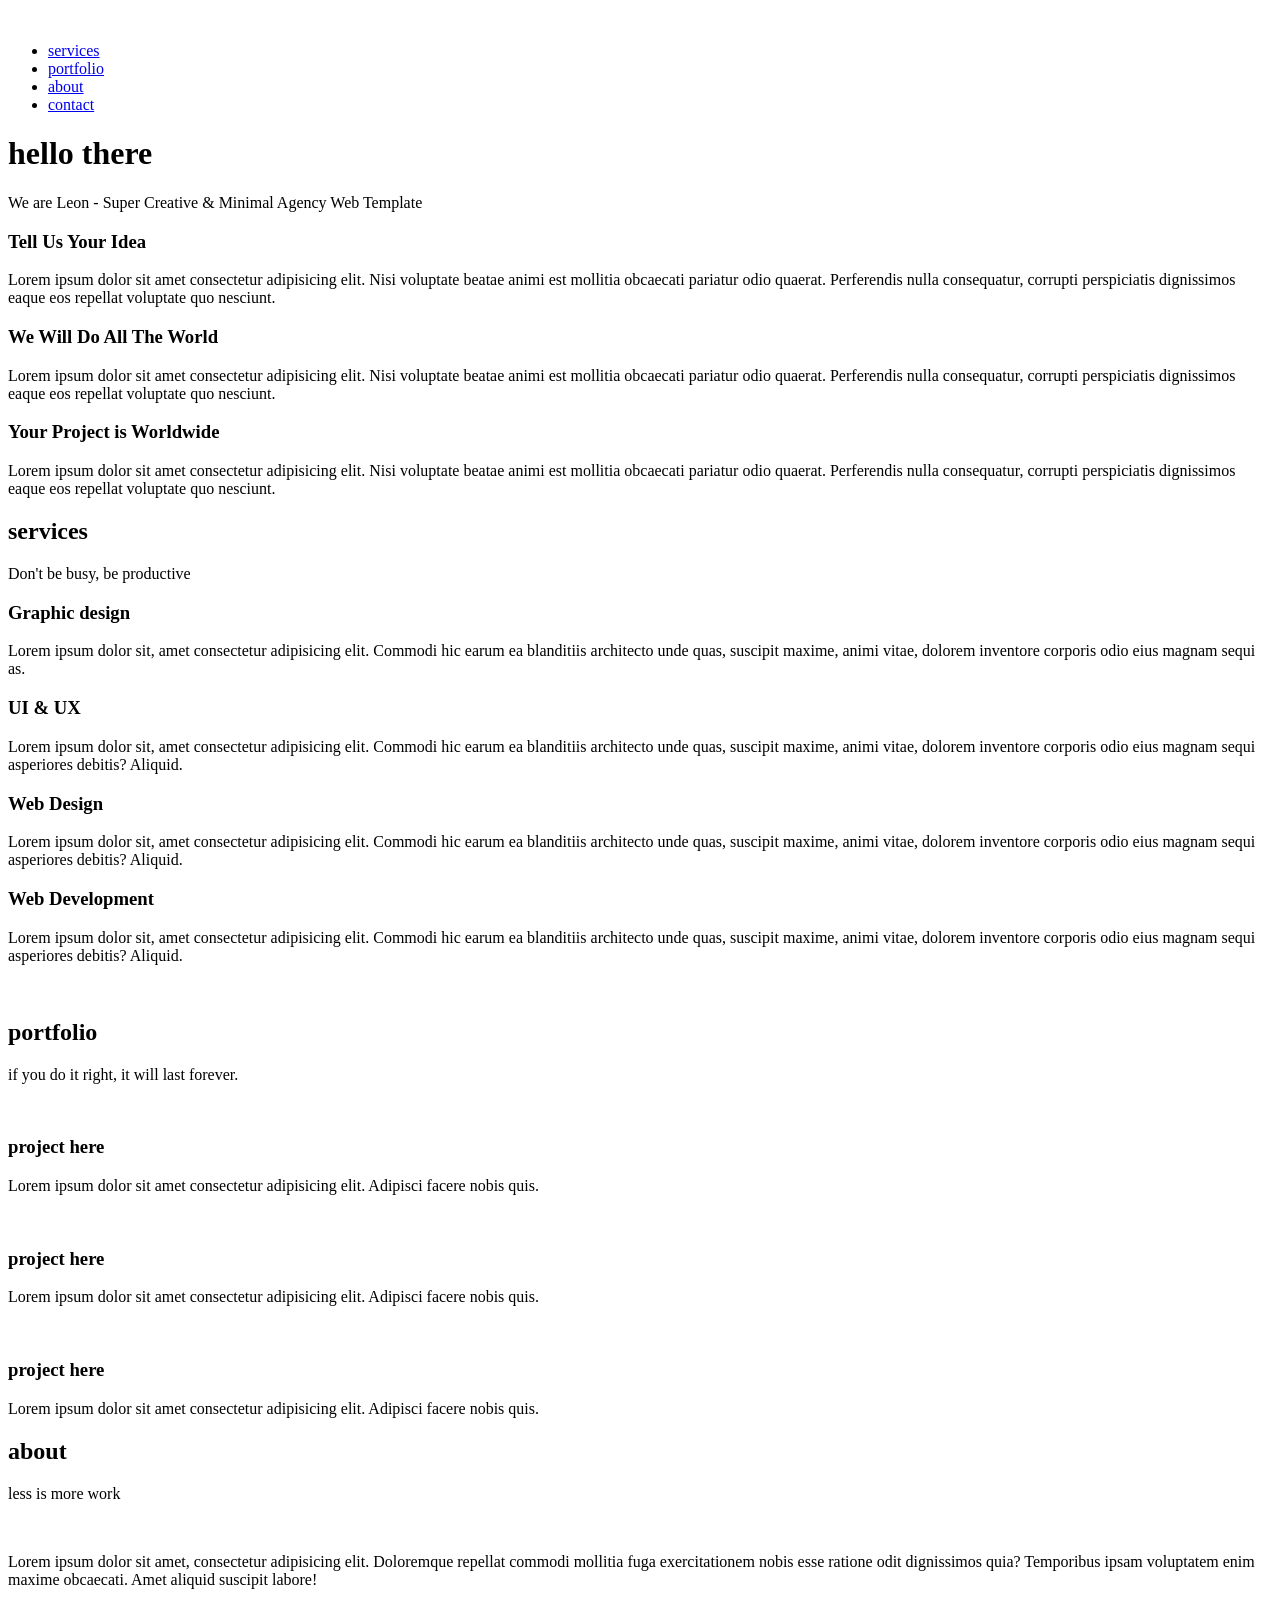
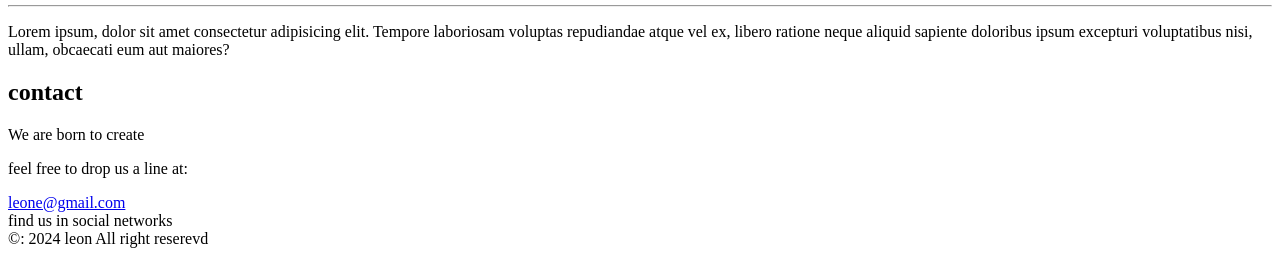
==== index.html @ 9e2164cc "init" ====
<!DOCTYPE html>
<html lang="en">
<head>
    <meta charset="UTF-8">
    <meta name="viewport" content="width=device-width, initial-scale=1.0">
    <title>leon project one</title>
     <!-- main project css file -->
    <link rel="stylesheet" href="css/leon.css">
    <!-- rendeer all elements normaliy -->
    <link rel="stylesheet" href="css/normalize.css">
    <!-- font awesome library -->
    <link rel="stylesheet" href="css/all.min.css">
    <!-- google fonts -->
    <link rel="preconnect" href="https://fonts.googleapis.com">
<link rel="preconnect" href="https://fonts.gstatic.com" crossorigin>
<link href="https://fonts.googleapis.com/css2?family=Work+Sans:ital,wght@0,100..900;1,100..900&display=swap" rel="stylesheet">
</head>
<body>
    <!-- start header -->
    <div class="header">
        <div class="container">
            <img class="logo" src="images/logo.png" alt="">
            <div class="links">
                <span class="icon">
                    <span></span>
                    <span></span>
                    <span></span>
                </span>
                <ul>
                    <li><a href="#services">services</a></li>
                    <li><a href="#portfolio">portfolio</a></li>
                    <li><a href="#about">about</a></li>
                    <li><a href="#contact">contact</a></li>
                </ul>
            </div>
        </div>
    </div>
    <!-- end header -->
    <!-- start landing section -->
    <div class="landing">
        <div class="intro-text">
            <h1>hello there</h1>
            <p>We are Leon - Super Creative & Minimal Agency Web Template</p>
        </div>
    </div>
    <!-- end landing section  -->
    <!-- start features -->
    <div class="features">
        <div class="container">
            <div class="feat">
                <i class="fas fa-magic fa-3x"></i> 
                <h3>Tell Us Your Idea</h3>
                <p>Lorem ipsum dolor sit amet consectetur adipisicing elit. Nisi voluptate beatae animi est mollitia obcaecati pariatur odio quaerat. Perferendis nulla consequatur, corrupti perspiciatis dignissimos eaque eos repellat voluptate quo nesciunt.</p>
            </div>
            <div class="feat">
                <i class="far fa-gem fa-3x"></i>
                <h3>We Will Do All The World</h3>
                <p>Lorem ipsum dolor sit amet consectetur adipisicing elit. Nisi voluptate beatae animi est mollitia obcaecati pariatur odio quaerat. Perferendis nulla consequatur, corrupti perspiciatis dignissimos eaque eos repellat voluptate quo nesciunt.</p>
            </div>
            <div class="feat">
                <i class="fas fa-globe-asia fa-3x"></i>
                <h3>Your Project is Worldwide</h3>
                <p>Lorem ipsum dolor sit amet consectetur adipisicing elit. Nisi voluptate beatae animi est mollitia obcaecati pariatur odio quaerat. Perferendis nulla consequatur, corrupti perspiciatis dignissimos eaque eos repellat voluptate quo nesciunt.</p>
            </div>
        </div>
    </div>
    <!-- end features -->
    <!-- start services -->
    <div class="services" id="services">
        <div class="container">
            <h2 class="special-heading">services</h2>
            <p>Don't be busy, be productive</p>
            <div class="services-content">
                <div class="col">
                    <!-- start servic -->
                    <div class="srv">
                        <i class="fas fa-palette fa-2x"></i>
                        <div class="text">
                            <h3>Graphic design</h3>
                            <p>Lorem ipsum dolor sit, amet consectetur adipisicing elit. Commodi hic earum ea blanditiis architecto unde quas, suscipit maxime, animi vitae, dolorem inventore corporis odio eius magnam sequi as.</p>
                        </div>
                    </div>
                    <div class="srv">
                        <i class="fab fa-sketch fa-2x"></i>
                        <div class="text">
                            <h3>UI & UX</h3>
                            <p>Lorem ipsum dolor sit, amet consectetur adipisicing elit. Commodi hic earum ea blanditiis architecto unde quas, suscipit maxime, animi vitae, dolorem inventore corporis odio eius magnam sequi asperiores debitis? Aliquid.</p>
                        </div>
                    </div>
                    <!-- end servic -->
                </div>
                <div class="col">
                    <!-- start servic -->
                    <div class="srv">
                        <i class="fas fa-vector-square fa-2x"></i>
                        <div class="text">
                            <h3>Web Design</h3>
                            <p>Lorem ipsum dolor sit, amet consectetur adipisicing elit. Commodi hic earum ea blanditiis architecto unde quas, suscipit maxime, animi vitae, dolorem inventore corporis odio eius magnam sequi asperiores debitis? Aliquid.</p>
                        </div>
                    </div>
                    <div class="srv">
                        <i class="fas fa-pencil-ruler fa-2x"></i>
                        <div class="text">
                            <h3>Web Development</h3>
                            <p>Lorem ipsum dolor sit, amet consectetur adipisicing elit. Commodi hic earum ea blanditiis architecto unde quas, suscipit maxime, animi vitae, dolorem inventore corporis odio eius magnam sequi asperiores debitis? Aliquid.</p>
                        </div>
                    </div>
                    <!-- end servic -->
                </div>
                <div class="col">
                    <div class="image image-column">
                        <img src="images/mountain2.jpeg" alt="">
                    </div>
                </div>
            </div>
            
        </div>
    </div>
    <!-- end services -->
    <!-- start portfolio -->
    <div class="portfolio" id="portfolio">
        <div class="container">
            <h2 class="special-heading">portfolio</h2>
            <p>if you do it right, it will last forever.</p>
            <div class="portfolio-content">
                <div class="card">
                    <img src="/images/image3.jpg" alt="">
                    <div class="info">
                        <h3>project here</h3>
                        <p>Lorem ipsum dolor sit amet consectetur adipisicing elit. Adipisci facere nobis quis.</p>
                    </div>
                </div>
                <div class="card">
                    <img src="/images/image3.jpg" alt=""> 
                    <div class="info">
                        <h3>project here</h3>
                        <p>Lorem ipsum dolor sit amet consectetur adipisicing elit. Adipisci facere nobis quis. </p>
                    </div>
                </div>
                <div class="card">
                    <img src="/images/mountain.jpeg" alt="">
                    <div class="info">
                        <h3>project here</h3>
                        <p>Lorem ipsum dolor sit amet consectetur adipisicing elit. Adipisci facere nobis quis. </p>
                    </div>
                </div>
            </div>
        </div>
    </div>
    <!-- end portfolio -->
     <!-- start about -->
 <div class="about" id="about">
    <div class="container">
        <h2 class="special-heading">about</h2>
        <p>less is more work</p>
        <div class="about-content">
            <div class="image">
                <img src="images/image4.jpg" alt="">
            </div>
            <div class="text">
                <p>Lorem ipsum dolor sit amet, consectetur adipisicing elit. Doloremque repellat commodi mollitia fuga exercitationem nobis esse ratione odit dignissimos quia? Temporibus ipsam voluptatem enim maxime obcaecati. Amet aliquid suscipit labore!</p>
            <hr>
                <p>Lorem ipsum, dolor sit amet consectetur adipisicing elit. Tempore laboriosam voluptas repudiandae atque vel ex, libero ratione neque aliquid sapiente doloribus ipsum excepturi voluptatibus nisi, ullam, obcaecati eum aut maiores?</p>
            </div>
        </div>
    </div>
</div>
<!-- end about -->
<!-- start contact -->
<div class="contact" id="contact">
    <div class="container">
        <h2 class="special-heading">contact</h2>
         <p>We are born to create</p>
         <div class="info">
            <p class="lable">feel free to drop us a line at:</p>
            <a href="mailto:leone@gmail.come/subject=contact" class="link">leone@gmail.com</a>
            <div class="social">
                find us in social networks
                <i class="fab fa-youtube"></i>
                <i class="fab fa-facebook-f"></i>
                <i class="fab fa-twitter"></i>
            </div>
         </div>
    </div>
</div>
<!-- end contact -->
<!-- start footer -->
<div class="footer">&copy: 2024 <span>leon</span> All right reserevd</div>
<!-- end footer -->
</body>
</html>
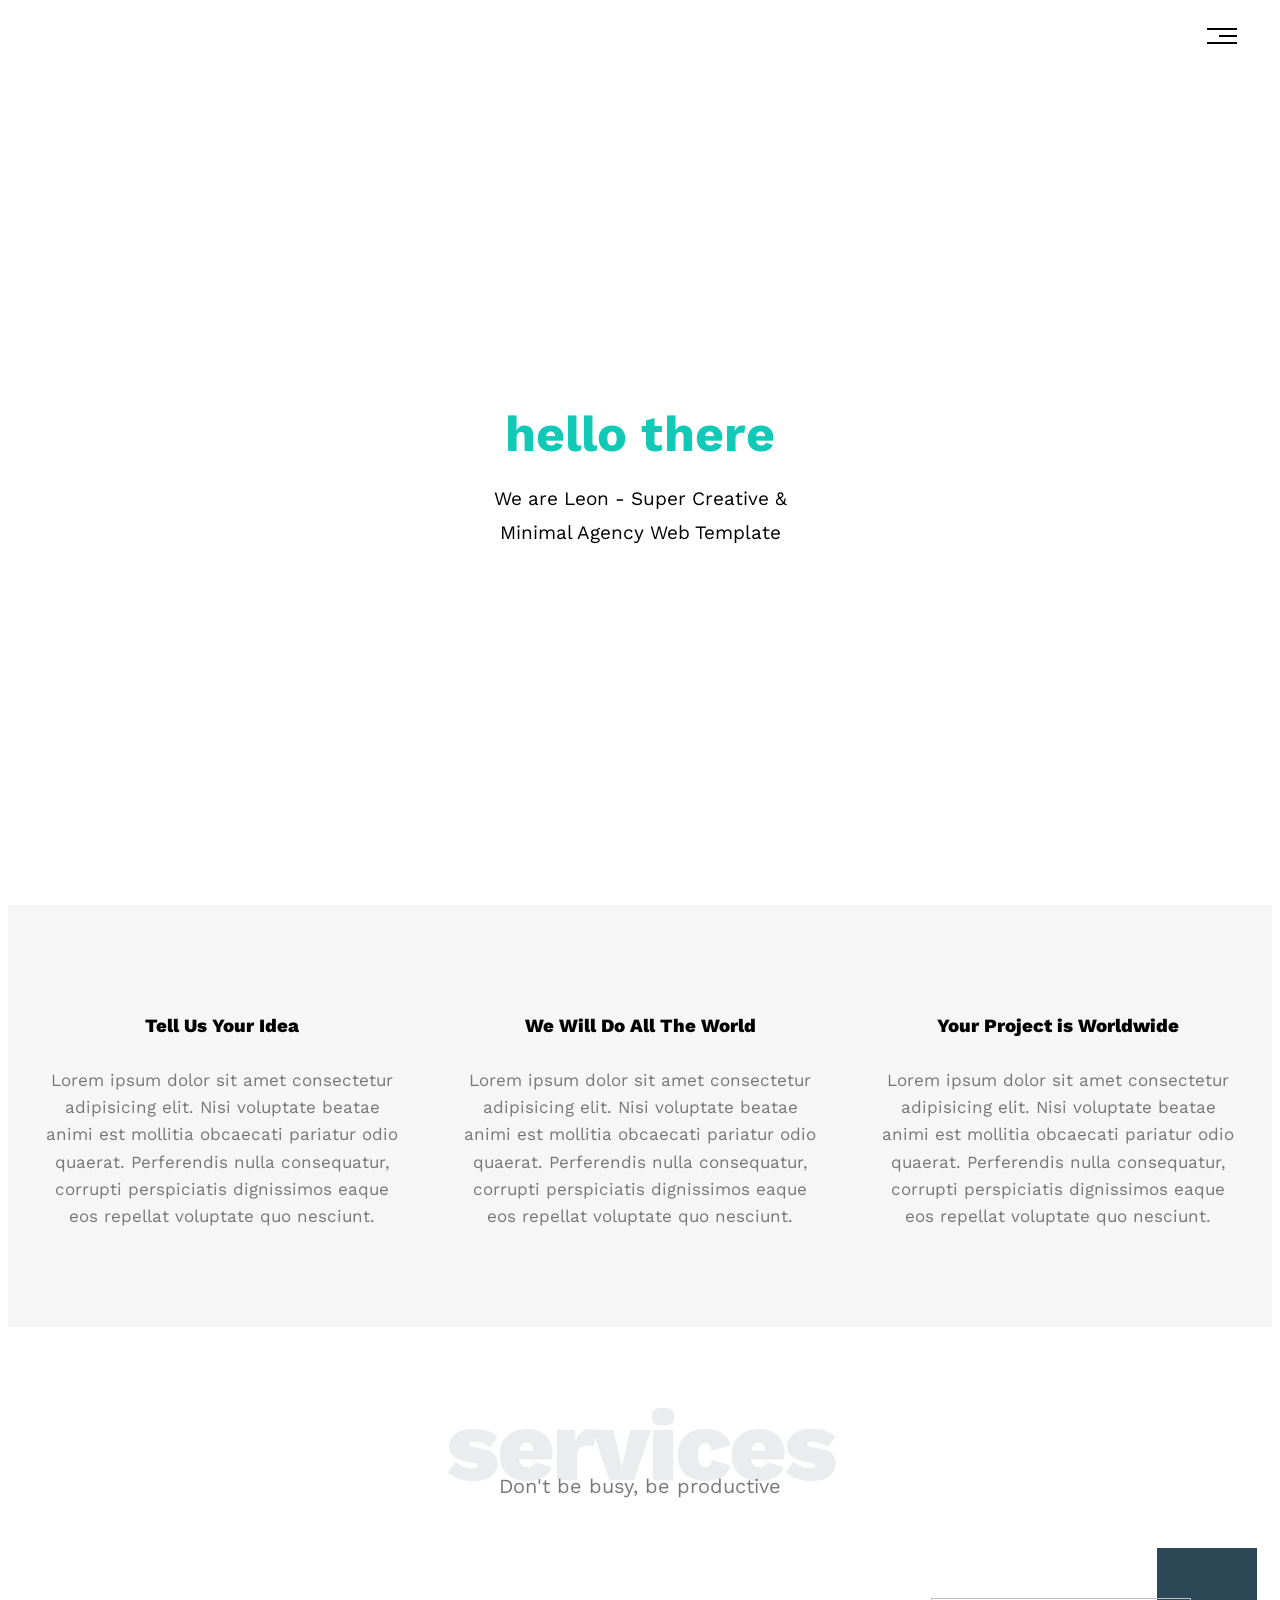
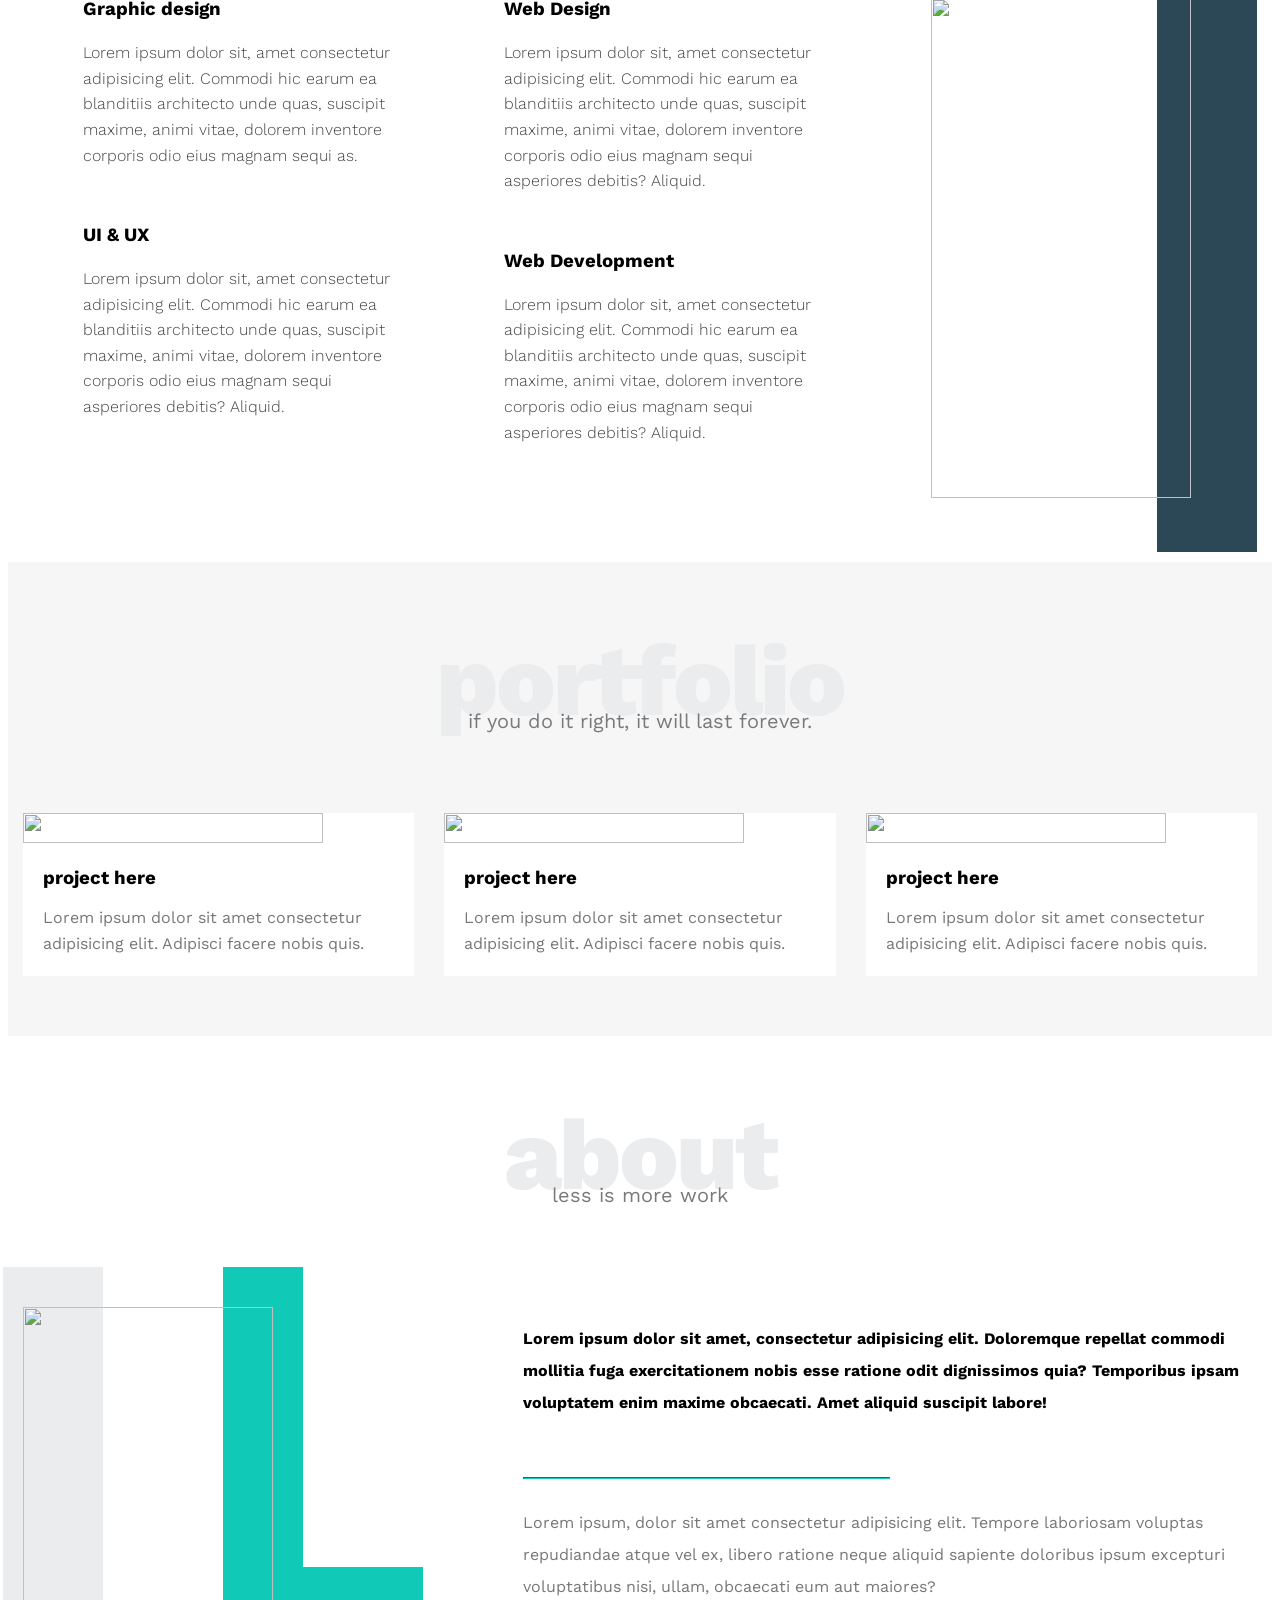
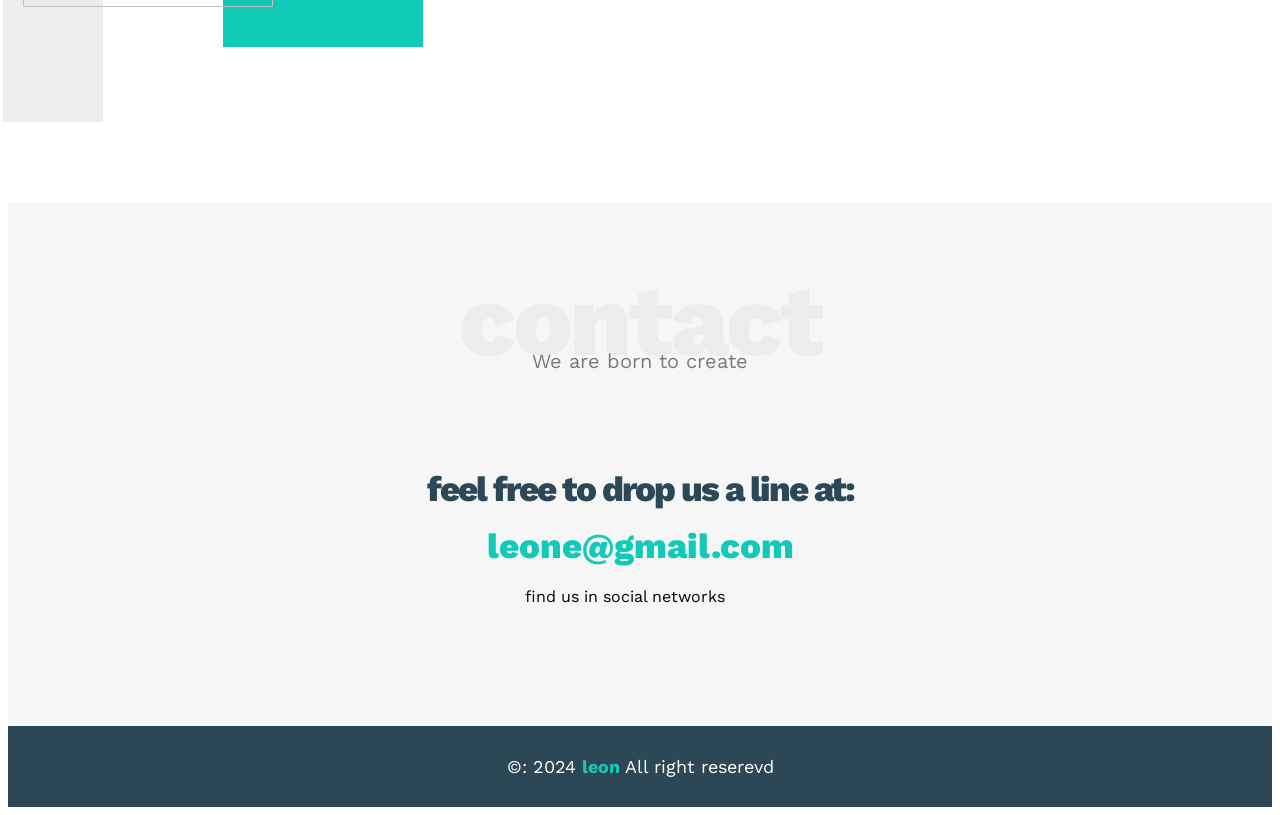
==== commit fed814f2: "init" ====
--- a/index.html
+++ b/index.html
@@ -5,7 +5,7 @@
     <meta name="viewport" content="width=device-width, initial-scale=1.0">
     <title>leon project one</title>
      <!-- main project css file -->
-    <link rel="stylesheet" href="css/leon.css">
+    <link rel="stylesheet" href="leon.css">
     <!-- rendeer all elements normaliy -->
     <link rel="stylesheet" href="css/normalize.css">
     <!-- font awesome library -->
--- a/leon.css
+++ b/leon.css
@@ -0,0 +1,409 @@
+/* start variables */
+:root {
+    --main-color: #10cab7;
+    --secondary-color: #2c4755;
+    --section-padding:60px;
+    --section-background:#f6f6f6;
+}
+/* end variables */
+/* start special heading */
+.special-heading {
+    color: #ebeced;
+    font-size: 100px;
+    text-align: center;
+    font-weight: 800;
+    letter-spacing: -3px;
+    margin: 0;
+}
+.special-heading + p {
+    margin: -30px 0 0;
+    font-size: 20px;
+    text-align: center;
+    color: #797979;
+}
+@media (max-width:767px){
+    .special-heading {
+        font-size: 50px;
+    }
+    .special-heading + p {
+        margin: -20px;
+    }
+}
+/* end special heading */
+/* start global rules */
+* {
+    -webkit-box-sizing: border-box;
+    -moz-box-sizing: border-box;
+    box-sizing: border-box;
+}
+body {
+    font-family: "work sans", sans-serif;
+}
+.container {
+    padding-left: 15px;
+    padding-right: 15px;
+    margin-left: auto;
+    margin-right: auto;
+}
+/* end global rules */
+/* start header */
+.header {
+    padding: 20px;
+}
+.header .container {
+    display: flex;
+    justify-content: space-between;
+    align-items: center;
+}
+.header .logo {
+    width: 60px;
+}
+.header .links {
+    position: relative;
+}
+.header .links:hover .icon span:nth-child(2) {
+    width: 100%;
+}
+.header .links .icon {
+    width: 30px;
+    display: flex;
+    flex-wrap: wrap;
+    justify-content: flex-end;
+}
+.header .links .icon span {
+    background-color: black;
+    margin-bottom: 5px;
+    height: 2px;
+}
+ .header .links .icon span:first-child{
+    width: 100%;
+ }
+ .header .links .icon span:nth-child(2) {
+    width: 60%;
+    transition: 0.3s;
+ }
+ .header .links .icon span:last-child {
+    width: 100%;
+ }
+.header .links ul {
+    list-style: none;
+    margin: 0;
+    padding: 0;
+    background-color: var(--section-background);
+    position: absolute;
+    right: 0;
+    min-width: 200px;
+    top: calc(100% + 15px);
+    display: none; 
+    z-index: 1;
+}
+.header .links ul::before {
+    content: "";
+    content: "";
+    border-width: 10px;
+    border-style: solid;
+    border-color: transparent transparent #f6f6f6 transparent;
+    position: absolute;
+    right: 5px;
+    top: -20px;
+}
+.header .links:hover ul {
+    display: block;
+}
+.header .links ul li a {
+    display: block;
+    padding: 15px;
+    text-decoration: none ;
+    color: #333;
+    transition: 0.3s;
+}
+.header .links ul li a:hover {
+    padding-left:25px ;
+}
+.header .links ul li:not(:last-child) a {
+    border-bottom: 1px solid #ddd;
+}
+/* end header */
+html {
+    scroll-behavior: smooth;
+}
+/* start landing section */
+.landing {
+    background-image: url(../images/mountain.jpeg); 
+    background-size:cover ;
+    height: calc(100vh - 64px);
+    position: relative;
+}
+.landing .intro-text {
+    position: absolute;
+    left: 50%;
+    top: 50%;
+    text-align: center;
+    transform: translate(-50%, -50%);
+    width: 320px;
+    max-width: 100%;
+}
+.landing .intro-text h1 {
+    margin: 0;
+    font-weight: bold;
+    font-size: 50px;
+    color: var(--main-color)
+}
+.landing .intro-text p {
+    font-size: 19px;
+    line-height: 1.8;
+}
+/* end landing section */
+/* start features */
+.features {
+    padding-top: var(--section-padding) ;
+    padding-bottom: var(--section-padding) ;
+    background-color: var(--section-background);
+}
+.features .container {
+    display: grid;
+    grid-template-columns: repeat(auto-fill, minmax(300px, 1fr));
+    grid-gap: 20px;
+}
+.features .feat {
+    padding: 20px;
+    text-align: center;
+}
+.features .feat i{
+    color: var(--main-color);
+}
+.features .feat h3 {
+    font-weight: 800;
+    margin: 30px 0;
+}
+.features .feat p {
+    line-height: 1.6;
+    color: #777;
+    font-size: 17px;
+}
+/* end features */
+/* start services */
+.services {
+    padding-top: var(--section-padding);
+    padding-bottom: var(--section-padding);
+}
+.services .services-content {
+    display: grid;
+    grid-template-columns: repeat(auto-fill, minmax(300px, 1fr));
+    grid-gap: 30px;
+    margin-top: 100px;
+}
+.services .services-content .srv {
+    display: flex;
+    margin-bottom: 40px;
+}
+@media (max-width:767px) {
+    .services .services-content .srv {
+        flex-direction: column;
+        text-align: center;
+    }
+}
+.services .services-content .srv i {
+    color: var(--main-color);
+    flex-basis: 60px;
+}
+.services .services-content .srv .text {
+    flex: 1;
+}
+.services .services-content .srv .text h3 {
+    margin: 0 0 20px;
+}
+.services .services-content .srv .text p {
+    color: #444;
+    font-weight: 300;
+    line-height: 1.6;
+}
+.services .services-content .image {
+    text-align: center;
+    position: relative;
+}
+.services .services-content .image::before {
+    content: "";
+    background-color: var(--secondary-color);
+    width: 100px;
+    height: calc(100% + 100px);
+    top: -50px;
+    position: absolute;
+    right: 0;
+    z-index: -1;
+}
+.services .services-content .image img {
+    width: 260px;
+    height: 500px;
+}
+@media (max-width:1199px) {
+    .image-column {
+        display: none;
+    }
+}
+/* end services */
+/* start portfolio */
+.portfolio {
+    padding-top: var(--section-padding) ;
+    padding-bottom: var(--section-padding) ;
+    background-color: var(--section-background);
+}
+.portfolio .portfolio-content {
+    display: grid;
+    grid-template-columns: repeat(auto-fill, minmax(300px, 1fr));
+    grid-gap: 30px;
+    margin-top: 80px;
+}
+.portfolio .portfolio-content .card {
+    background-color: white;
+}
+.portfolio .portfolio-content .card img {
+    max-width: 100%;
+    width: 300px;
+    height: 30px;
+}
+.portfolio .portfolio-content .card .info {
+    padding: 20px;
+}
+.portfolio .portfolio-content .card .info h3{
+    margin: 0;
+}
+.portfolio .portfolio-content .card .info p {
+    color: #777;
+    line-height: 1.6;
+    margin-bottom: 0;
+}
+/* end portfolio */
+/* start about */
+.about {
+    padding-top: var(--section-padding) ;
+    padding-bottom:calc( var(--section-padding) + 60px) ;
+}
+.about .about-content {
+    margin-top: 100px;
+    display: flex;
+    flex-wrap: wrap;
+    justify-content: space-between;
+}
+@media (max-width:991px) {
+    .about .about-content {
+        flex-direction: column;
+        text-align: center;
+    }
+}
+.about .about-content .image {
+    position: relative;
+    width: 250px;
+    height: 375px;
+}
+@media (max-width:991px) {
+    .about .about-content .image {
+        margin: 0 auto 60px;
+    }
+}
+.about .about-content .image::before {
+    content: "";
+    position: absolute;
+    background-color: #ebeced;
+    width: 100px;
+    height: calc(100% + 80px);
+    top: -40px;
+    left: -20px;
+    z-index: -1;
+}
+.about .about-content .image::after {
+    content: "";
+    position: absolute;
+    width: 120px;
+    height: 300px;
+    border-left: 80px solid var(--main-color);
+    border-bottom: 80px solid var(--main-color);
+    z-index: -1;
+    top: -40px;
+    right: -150px;
+}
+@media (max-width:991px) {
+    .about .about-content .image::before,
+    .about .about-content .image::after {
+        display: none;
+    }
+}
+.about .about-content .image img {
+    max-width: 100%;
+    width: 250px;
+    height: 300px;
+}
+.about .about-content .text {
+    flex-basis: calc(100% - 500px);
+}
+.about .about-content .text p:first-of-type {
+    font-weight: bold;
+    line-height: 2;
+    margin-bottom: 50px;
+}
+.about .about-content .text hr {
+    width: 50%;
+    display: inline-block;
+    border-color: var(--main-color);
+}
+.about .about-content .text p:last-of-type {
+    line-height: 2;
+    color: #777;
+}
+/* end about */
+/* start contact */
+.contact {
+    padding-top: var(--section-padding) ;
+    padding-bottom: var(--section-padding) ;
+    background-color: var(--section-background);
+}
+.contact .info {
+    padding-top: var(--section-padding) ;
+    padding-bottom: var(--section-padding) ;
+    text-align: center;
+}
+.contact .info .lable {
+    font-size: 35px;
+    font-weight: 800;
+    color: var(--secondary-color);
+    letter-spacing: -2px;
+    margin-bottom: 15px;
+}
+.contact .info .link {
+    display: block;
+    font-size: 35px;
+    font-weight: 800;
+    color: var(--main-color);
+    text-decoration: none;
+}
+.contact .info .social {
+    display: flex;
+    justify-content: center;
+    margin-top: 20px;
+    font-size: 16px;
+}
+.contact .info .social i {
+    margin-left: 10px;
+    color: var(--secondary-color);
+}
+@media (max-width:767px) {
+    .contact .info .lable,
+    .contact .info .link {
+        font-size: 25px;
+    }
+}
+/* end contact */
+/* start footer */
+.footer {
+    background-color: var(--secondary-color);
+    color: white;
+    padding: 30px 10px;
+    text-align: center;
+    font-size: 18px;
+}
+.footer span {
+    font-weight: bold;
+    color: var(--main-color);
+}
+/* end footer */
+/* وشكزا... */
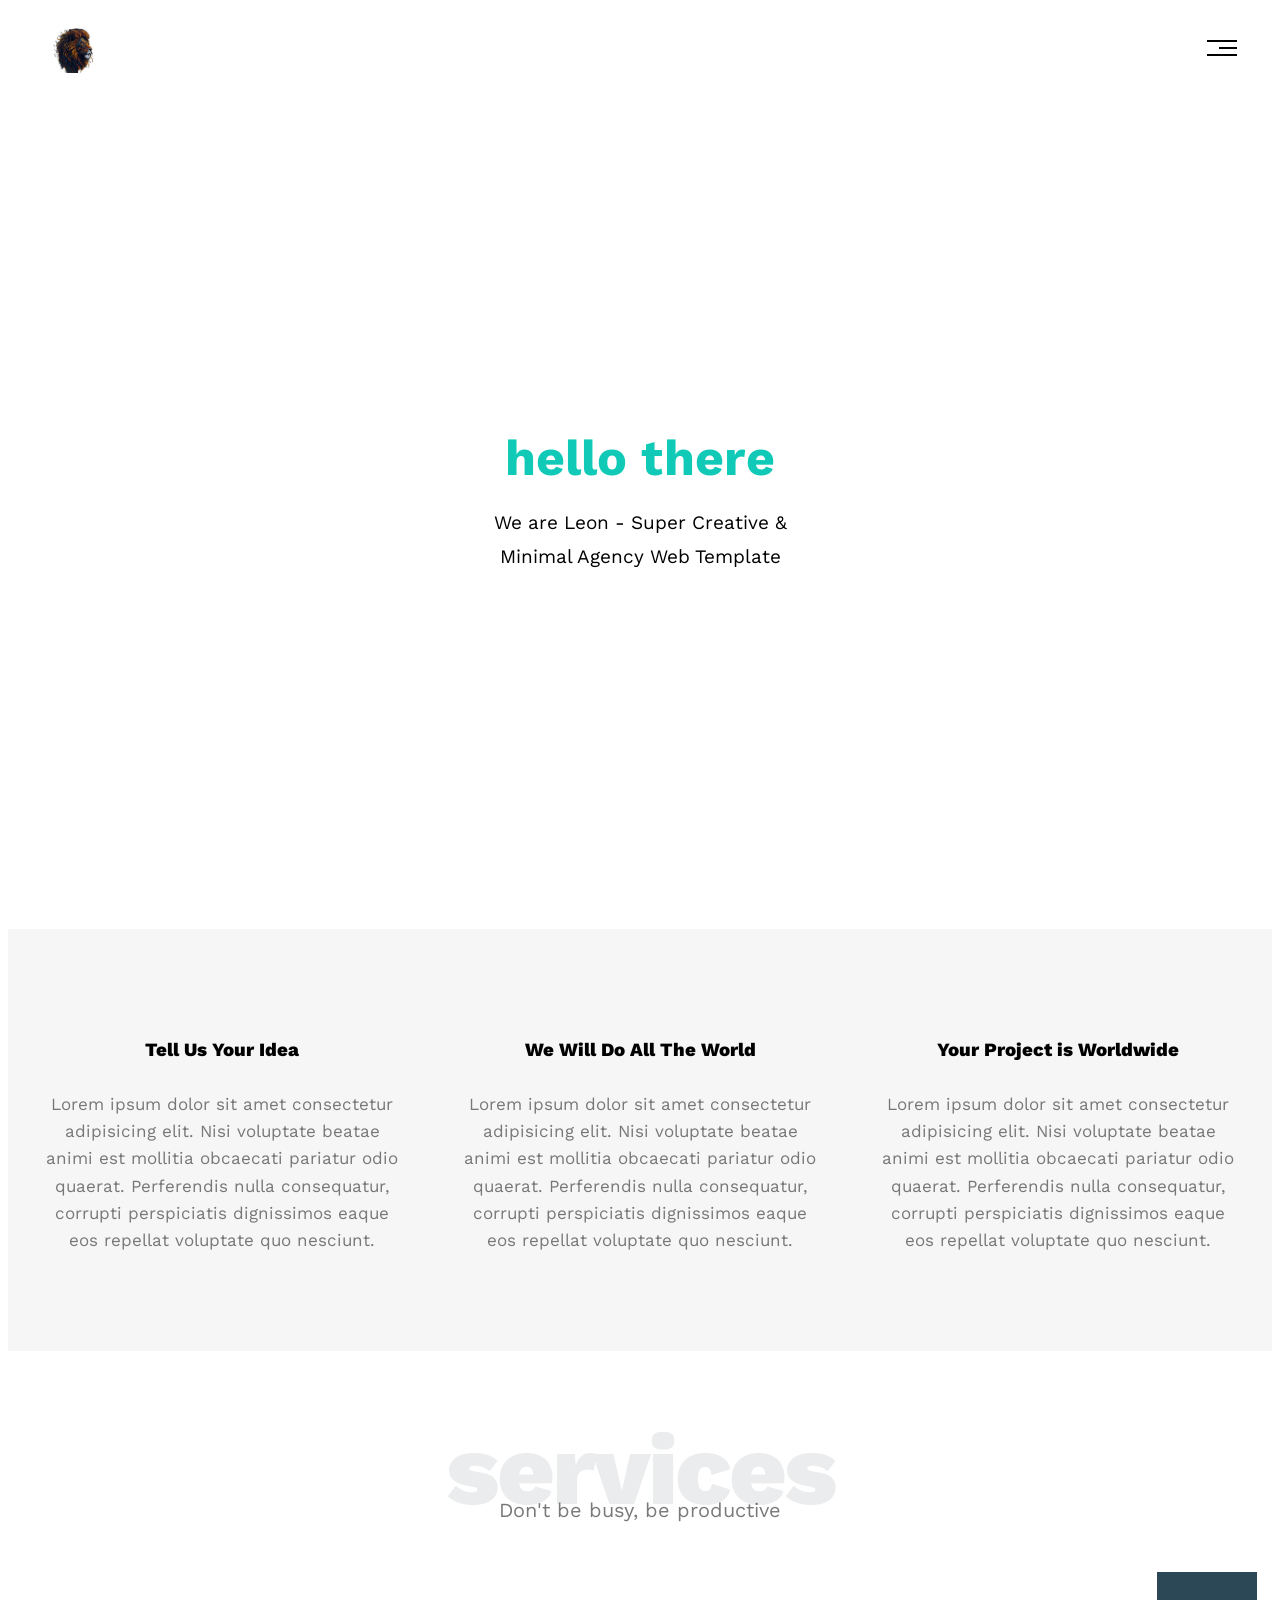
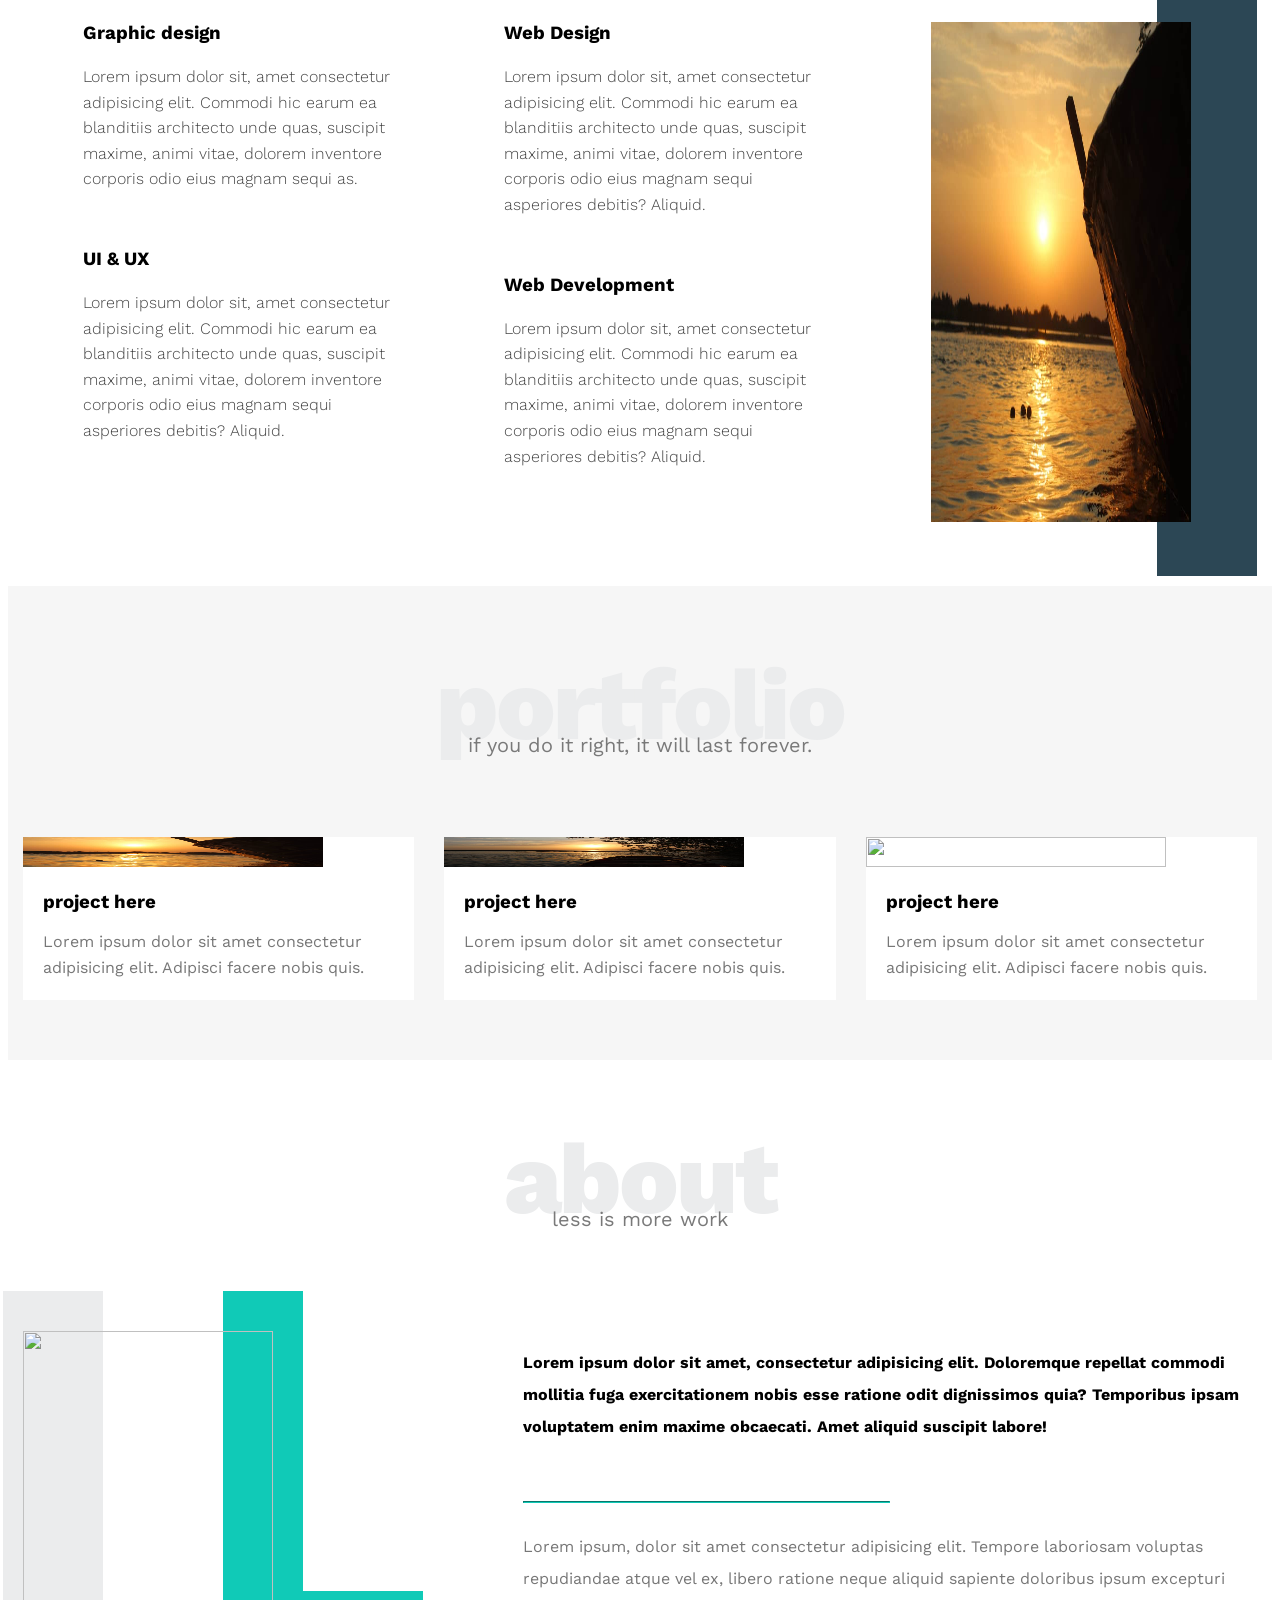
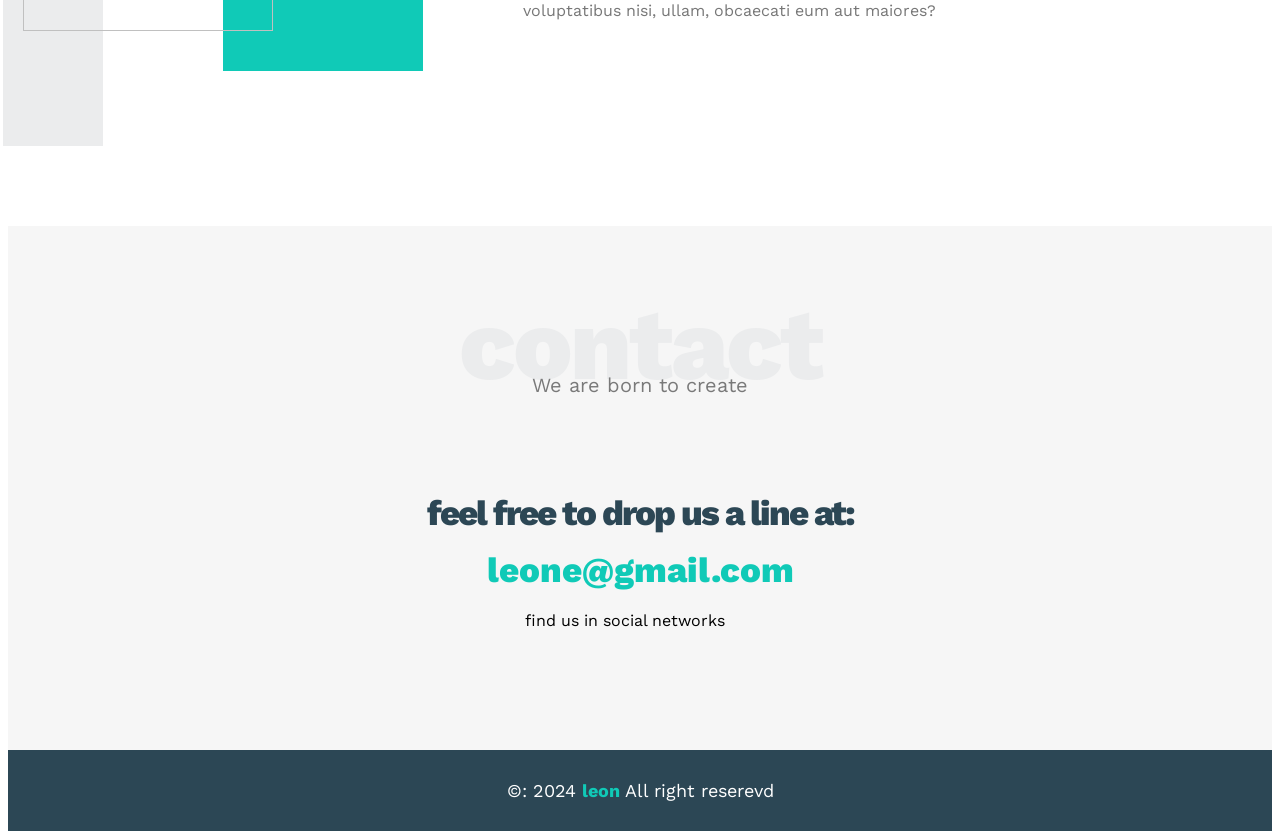
==== commit 58695ef7: "init" ====
--- a/index.html
+++ b/index.html
@@ -1,191 +1,249 @@
 <!DOCTYPE html>
 <html lang="en">
-<head>
-    <meta charset="UTF-8">
-    <meta name="viewport" content="width=device-width, initial-scale=1.0">
+  <head>
+    <meta charset="UTF-8" />
+    <meta name="viewport" content="width=device-width, initial-scale=1.0" />
     <title>leon project one</title>
-     <!-- main project css file -->
-    <link rel="stylesheet" href="leon.css">
+    <!-- main project css file -->
+    <link rel="stylesheet" href="leon.css" />
     <!-- rendeer all elements normaliy -->
-    <link rel="stylesheet" href="css/normalize.css">
+    <link rel="stylesheet" href="css/normalize.css" />
     <!-- font awesome library -->
-    <link rel="stylesheet" href="css/all.min.css">
+    <link rel="stylesheet" href="css/all.min.css" />
     <!-- google fonts -->
-    <link rel="preconnect" href="https://fonts.googleapis.com">
-<link rel="preconnect" href="https://fonts.gstatic.com" crossorigin>
-<link href="https://fonts.googleapis.com/css2?family=Work+Sans:ital,wght@0,100..900;1,100..900&display=swap" rel="stylesheet">
-</head>
-<body>
+    <link rel="preconnect" href="https://fonts.googleapis.com" />
+    <link rel="preconnect" href="https://fonts.gstatic.com" crossorigin />
+    <link
+      href="https://fonts.googleapis.com/css2?family=Work+Sans:ital,wght@0,100..900;1,100..900&display=swap"
+      rel="stylesheet"
+    />
+  </head>
+  <body>
     <!-- start header -->
     <div class="header">
-        <div class="container">
-            <img class="logo" src="images/logo.png" alt="">
-            <div class="links">
-                <span class="icon">
-                    <span></span>
-                    <span></span>
-                    <span></span>
-                </span>
-                <ul>
-                    <li><a href="#services">services</a></li>
-                    <li><a href="#portfolio">portfolio</a></li>
-                    <li><a href="#about">about</a></li>
-                    <li><a href="#contact">contact</a></li>
-                </ul>
-            </div>
-        </div>
+      <div class="container">
+        <img class="logo" src="images/logo.jpeg" alt="" />
+        <div class="links">
+          <span class="icon">
+            <span></span>
+            <span></span>
+            <span></span>
+          </span>
+          <ul>
+            <li><a href="#services">services</a></li>
+            <li><a href="#portfolio">portfolio</a></li>
+            <li><a href="#about">about</a></li>
+            <li><a href="#contact">contact</a></li>
+          </ul>
+        </div>
+      </div>
     </div>
     <!-- end header -->
     <!-- start landing section -->
     <div class="landing">
-        <div class="intro-text">
-            <h1>hello there</h1>
-            <p>We are Leon - Super Creative & Minimal Agency Web Template</p>
-        </div>
+      <div class="intro-text">
+        <h1>hello there</h1>
+        <p>We are Leon - Super Creative & Minimal Agency Web Template</p>
+      </div>
     </div>
     <!-- end landing section  -->
     <!-- start features -->
     <div class="features">
-        <div class="container">
-            <div class="feat">
-                <i class="fas fa-magic fa-3x"></i> 
-                <h3>Tell Us Your Idea</h3>
-                <p>Lorem ipsum dolor sit amet consectetur adipisicing elit. Nisi voluptate beatae animi est mollitia obcaecati pariatur odio quaerat. Perferendis nulla consequatur, corrupti perspiciatis dignissimos eaque eos repellat voluptate quo nesciunt.</p>
-            </div>
-            <div class="feat">
-                <i class="far fa-gem fa-3x"></i>
-                <h3>We Will Do All The World</h3>
-                <p>Lorem ipsum dolor sit amet consectetur adipisicing elit. Nisi voluptate beatae animi est mollitia obcaecati pariatur odio quaerat. Perferendis nulla consequatur, corrupti perspiciatis dignissimos eaque eos repellat voluptate quo nesciunt.</p>
-            </div>
-            <div class="feat">
-                <i class="fas fa-globe-asia fa-3x"></i>
-                <h3>Your Project is Worldwide</h3>
-                <p>Lorem ipsum dolor sit amet consectetur adipisicing elit. Nisi voluptate beatae animi est mollitia obcaecati pariatur odio quaerat. Perferendis nulla consequatur, corrupti perspiciatis dignissimos eaque eos repellat voluptate quo nesciunt.</p>
-            </div>
-        </div>
+      <div class="container">
+        <div class="feat">
+          <i class="fas fa-magic fa-3x"></i>
+          <h3>Tell Us Your Idea</h3>
+          <p>
+            Lorem ipsum dolor sit amet consectetur adipisicing elit. Nisi
+            voluptate beatae animi est mollitia obcaecati pariatur odio quaerat.
+            Perferendis nulla consequatur, corrupti perspiciatis dignissimos
+            eaque eos repellat voluptate quo nesciunt.
+          </p>
+        </div>
+        <div class="feat">
+          <i class="far fa-gem fa-3x"></i>
+          <h3>We Will Do All The World</h3>
+          <p>
+            Lorem ipsum dolor sit amet consectetur adipisicing elit. Nisi
+            voluptate beatae animi est mollitia obcaecati pariatur odio quaerat.
+            Perferendis nulla consequatur, corrupti perspiciatis dignissimos
+            eaque eos repellat voluptate quo nesciunt.
+          </p>
+        </div>
+        <div class="feat">
+          <i class="fas fa-globe-asia fa-3x"></i>
+          <h3>Your Project is Worldwide</h3>
+          <p>
+            Lorem ipsum dolor sit amet consectetur adipisicing elit. Nisi
+            voluptate beatae animi est mollitia obcaecati pariatur odio quaerat.
+            Perferendis nulla consequatur, corrupti perspiciatis dignissimos
+            eaque eos repellat voluptate quo nesciunt.
+          </p>
+        </div>
+      </div>
     </div>
     <!-- end features -->
     <!-- start services -->
     <div class="services" id="services">
-        <div class="container">
-            <h2 class="special-heading">services</h2>
-            <p>Don't be busy, be productive</p>
-            <div class="services-content">
-                <div class="col">
-                    <!-- start servic -->
-                    <div class="srv">
-                        <i class="fas fa-palette fa-2x"></i>
-                        <div class="text">
-                            <h3>Graphic design</h3>
-                            <p>Lorem ipsum dolor sit, amet consectetur adipisicing elit. Commodi hic earum ea blanditiis architecto unde quas, suscipit maxime, animi vitae, dolorem inventore corporis odio eius magnam sequi as.</p>
-                        </div>
-                    </div>
-                    <div class="srv">
-                        <i class="fab fa-sketch fa-2x"></i>
-                        <div class="text">
-                            <h3>UI & UX</h3>
-                            <p>Lorem ipsum dolor sit, amet consectetur adipisicing elit. Commodi hic earum ea blanditiis architecto unde quas, suscipit maxime, animi vitae, dolorem inventore corporis odio eius magnam sequi asperiores debitis? Aliquid.</p>
-                        </div>
-                    </div>
-                    <!-- end servic -->
-                </div>
-                <div class="col">
-                    <!-- start servic -->
-                    <div class="srv">
-                        <i class="fas fa-vector-square fa-2x"></i>
-                        <div class="text">
-                            <h3>Web Design</h3>
-                            <p>Lorem ipsum dolor sit, amet consectetur adipisicing elit. Commodi hic earum ea blanditiis architecto unde quas, suscipit maxime, animi vitae, dolorem inventore corporis odio eius magnam sequi asperiores debitis? Aliquid.</p>
-                        </div>
-                    </div>
-                    <div class="srv">
-                        <i class="fas fa-pencil-ruler fa-2x"></i>
-                        <div class="text">
-                            <h3>Web Development</h3>
-                            <p>Lorem ipsum dolor sit, amet consectetur adipisicing elit. Commodi hic earum ea blanditiis architecto unde quas, suscipit maxime, animi vitae, dolorem inventore corporis odio eius magnam sequi asperiores debitis? Aliquid.</p>
-                        </div>
-                    </div>
-                    <!-- end servic -->
-                </div>
-                <div class="col">
-                    <div class="image image-column">
-                        <img src="images/mountain2.jpeg" alt="">
-                    </div>
-                </div>
-            </div>
-            
-        </div>
+      <div class="container">
+        <h2 class="special-heading">services</h2>
+        <p>Don't be busy, be productive</p>
+        <div class="services-content">
+          <div class="col">
+            <!-- start servic -->
+            <div class="srv">
+              <i class="fas fa-palette fa-2x"></i>
+              <div class="text">
+                <h3>Graphic design</h3>
+                <p>
+                  Lorem ipsum dolor sit, amet consectetur adipisicing elit.
+                  Commodi hic earum ea blanditiis architecto unde quas, suscipit
+                  maxime, animi vitae, dolorem inventore corporis odio eius
+                  magnam sequi as.
+                </p>
+              </div>
+            </div>
+            <div class="srv">
+              <i class="fab fa-sketch fa-2x"></i>
+              <div class="text">
+                <h3>UI & UX</h3>
+                <p>
+                  Lorem ipsum dolor sit, amet consectetur adipisicing elit.
+                  Commodi hic earum ea blanditiis architecto unde quas, suscipit
+                  maxime, animi vitae, dolorem inventore corporis odio eius
+                  magnam sequi asperiores debitis? Aliquid.
+                </p>
+              </div>
+            </div>
+            <!-- end servic -->
+          </div>
+          <div class="col">
+            <!-- start servic -->
+            <div class="srv">
+              <i class="fas fa-vector-square fa-2x"></i>
+              <div class="text">
+                <h3>Web Design</h3>
+                <p>
+                  Lorem ipsum dolor sit, amet consectetur adipisicing elit.
+                  Commodi hic earum ea blanditiis architecto unde quas, suscipit
+                  maxime, animi vitae, dolorem inventore corporis odio eius
+                  magnam sequi asperiores debitis? Aliquid.
+                </p>
+              </div>
+            </div>
+            <div class="srv">
+              <i class="fas fa-pencil-ruler fa-2x"></i>
+              <div class="text">
+                <h3>Web Development</h3>
+                <p>
+                  Lorem ipsum dolor sit, amet consectetur adipisicing elit.
+                  Commodi hic earum ea blanditiis architecto unde quas, suscipit
+                  maxime, animi vitae, dolorem inventore corporis odio eius
+                  magnam sequi asperiores debitis? Aliquid.
+                </p>
+              </div>
+            </div>
+            <!-- end servic -->
+          </div>
+          <div class="col">
+            <div class="image image-column">
+              <img src="images/img (1).jpg" alt="" />
+            </div>
+          </div>
+        </div>
+      </div>
     </div>
     <!-- end services -->
     <!-- start portfolio -->
     <div class="portfolio" id="portfolio">
-        <div class="container">
-            <h2 class="special-heading">portfolio</h2>
-            <p>if you do it right, it will last forever.</p>
-            <div class="portfolio-content">
-                <div class="card">
-                    <img src="/images/image3.jpg" alt="">
-                    <div class="info">
-                        <h3>project here</h3>
-                        <p>Lorem ipsum dolor sit amet consectetur adipisicing elit. Adipisci facere nobis quis.</p>
-                    </div>
-                </div>
-                <div class="card">
-                    <img src="/images/image3.jpg" alt=""> 
-                    <div class="info">
-                        <h3>project here</h3>
-                        <p>Lorem ipsum dolor sit amet consectetur adipisicing elit. Adipisci facere nobis quis. </p>
-                    </div>
-                </div>
-                <div class="card">
-                    <img src="/images/mountain.jpeg" alt="">
-                    <div class="info">
-                        <h3>project here</h3>
-                        <p>Lorem ipsum dolor sit amet consectetur adipisicing elit. Adipisci facere nobis quis. </p>
-                    </div>
-                </div>
-            </div>
-        </div>
+      <div class="container">
+        <h2 class="special-heading">portfolio</h2>
+        <p>if you do it right, it will last forever.</p>
+        <div class="portfolio-content">
+          <div class="card">
+            <img src="/images/img (2).jpg" alt="" />
+            <div class="info">
+              <h3>project here</h3>
+              <p>
+                Lorem ipsum dolor sit amet consectetur adipisicing elit.
+                Adipisci facere nobis quis.
+              </p>
+            </div>
+          </div>
+          <div class="card">
+            <img src="/images/img (3).jpg" alt="" />
+            <div class="info">
+              <h3>project here</h3>
+              <p>
+                Lorem ipsum dolor sit amet consectetur adipisicing elit.
+                Adipisci facere nobis quis.
+              </p>
+            </div>
+          </div>
+          <div class="card">
+            <img src="/images/mountain.jpeg" alt="" />
+            <div class="info">
+              <h3>project here</h3>
+              <p>
+                Lorem ipsum dolor sit amet consectetur adipisicing elit.
+                Adipisci facere nobis quis.
+              </p>
+            </div>
+          </div>
+        </div>
+      </div>
     </div>
     <!-- end portfolio -->
-     <!-- start about -->
- <div class="about" id="about">
-    <div class="container">
+    <!-- start about -->
+    <div class="about" id="about">
+      <div class="container">
         <h2 class="special-heading">about</h2>
         <p>less is more work</p>
         <div class="about-content">
-            <div class="image">
-                <img src="images/image4.jpg" alt="">
-            </div>
-            <div class="text">
-                <p>Lorem ipsum dolor sit amet, consectetur adipisicing elit. Doloremque repellat commodi mollitia fuga exercitationem nobis esse ratione odit dignissimos quia? Temporibus ipsam voluptatem enim maxime obcaecati. Amet aliquid suscipit labore!</p>
-            <hr>
-                <p>Lorem ipsum, dolor sit amet consectetur adipisicing elit. Tempore laboriosam voluptas repudiandae atque vel ex, libero ratione neque aliquid sapiente doloribus ipsum excepturi voluptatibus nisi, ullam, obcaecati eum aut maiores?</p>
-            </div>
-        </div>
-    </div>
-</div>
-<!-- end about -->
-<!-- start contact -->
-<div class="contact" id="contact">
-    <div class="container">
+          <div class="image">
+            <img src="images/image4.jpg" alt="" />
+          </div>
+          <div class="text">
+            <p>
+              Lorem ipsum dolor sit amet, consectetur adipisicing elit.
+              Doloremque repellat commodi mollitia fuga exercitationem nobis
+              esse ratione odit dignissimos quia? Temporibus ipsam voluptatem
+              enim maxime obcaecati. Amet aliquid suscipit labore!
+            </p>
+            <hr />
+            <p>
+              Lorem ipsum, dolor sit amet consectetur adipisicing elit. Tempore
+              laboriosam voluptas repudiandae atque vel ex, libero ratione neque
+              aliquid sapiente doloribus ipsum excepturi voluptatibus nisi,
+              ullam, obcaecati eum aut maiores?
+            </p>
+          </div>
+        </div>
+      </div>
+    </div>
+    <!-- end about -->
+    <!-- start contact -->
+    <div class="contact" id="contact">
+      <div class="container">
         <h2 class="special-heading">contact</h2>
-         <p>We are born to create</p>
-         <div class="info">
-            <p class="lable">feel free to drop us a line at:</p>
-            <a href="mailto:leone@gmail.come/subject=contact" class="link">leone@gmail.com</a>
-            <div class="social">
-                find us in social networks
-                <i class="fab fa-youtube"></i>
-                <i class="fab fa-facebook-f"></i>
-                <i class="fab fa-twitter"></i>
-            </div>
-         </div>
-    </div>
-</div>
-<!-- end contact -->
-<!-- start footer -->
-<div class="footer">&copy: 2024 <span>leon</span> All right reserevd</div>
-<!-- end footer -->
-</body>
-</html>+        <p>We are born to create</p>
+        <div class="info">
+          <p class="lable">feel free to drop us a line at:</p>
+          <a href="mailto:leone@gmail.come/subject=contact" class="link"
+            >leone@gmail.com</a
+          >
+          <div class="social">
+            find us in social networks
+            <i class="fab fa-youtube"></i>
+            <i class="fab fa-facebook-f"></i>
+            <i class="fab fa-twitter"></i>
+          </div>
+        </div>
+      </div>
+    </div>
+    <!-- end contact -->
+    <!-- start footer -->
+    <div class="footer">&copy: 2024 <span>leon</span> All right reserevd</div>
+    <!-- end footer -->
+  </body>
+</html>
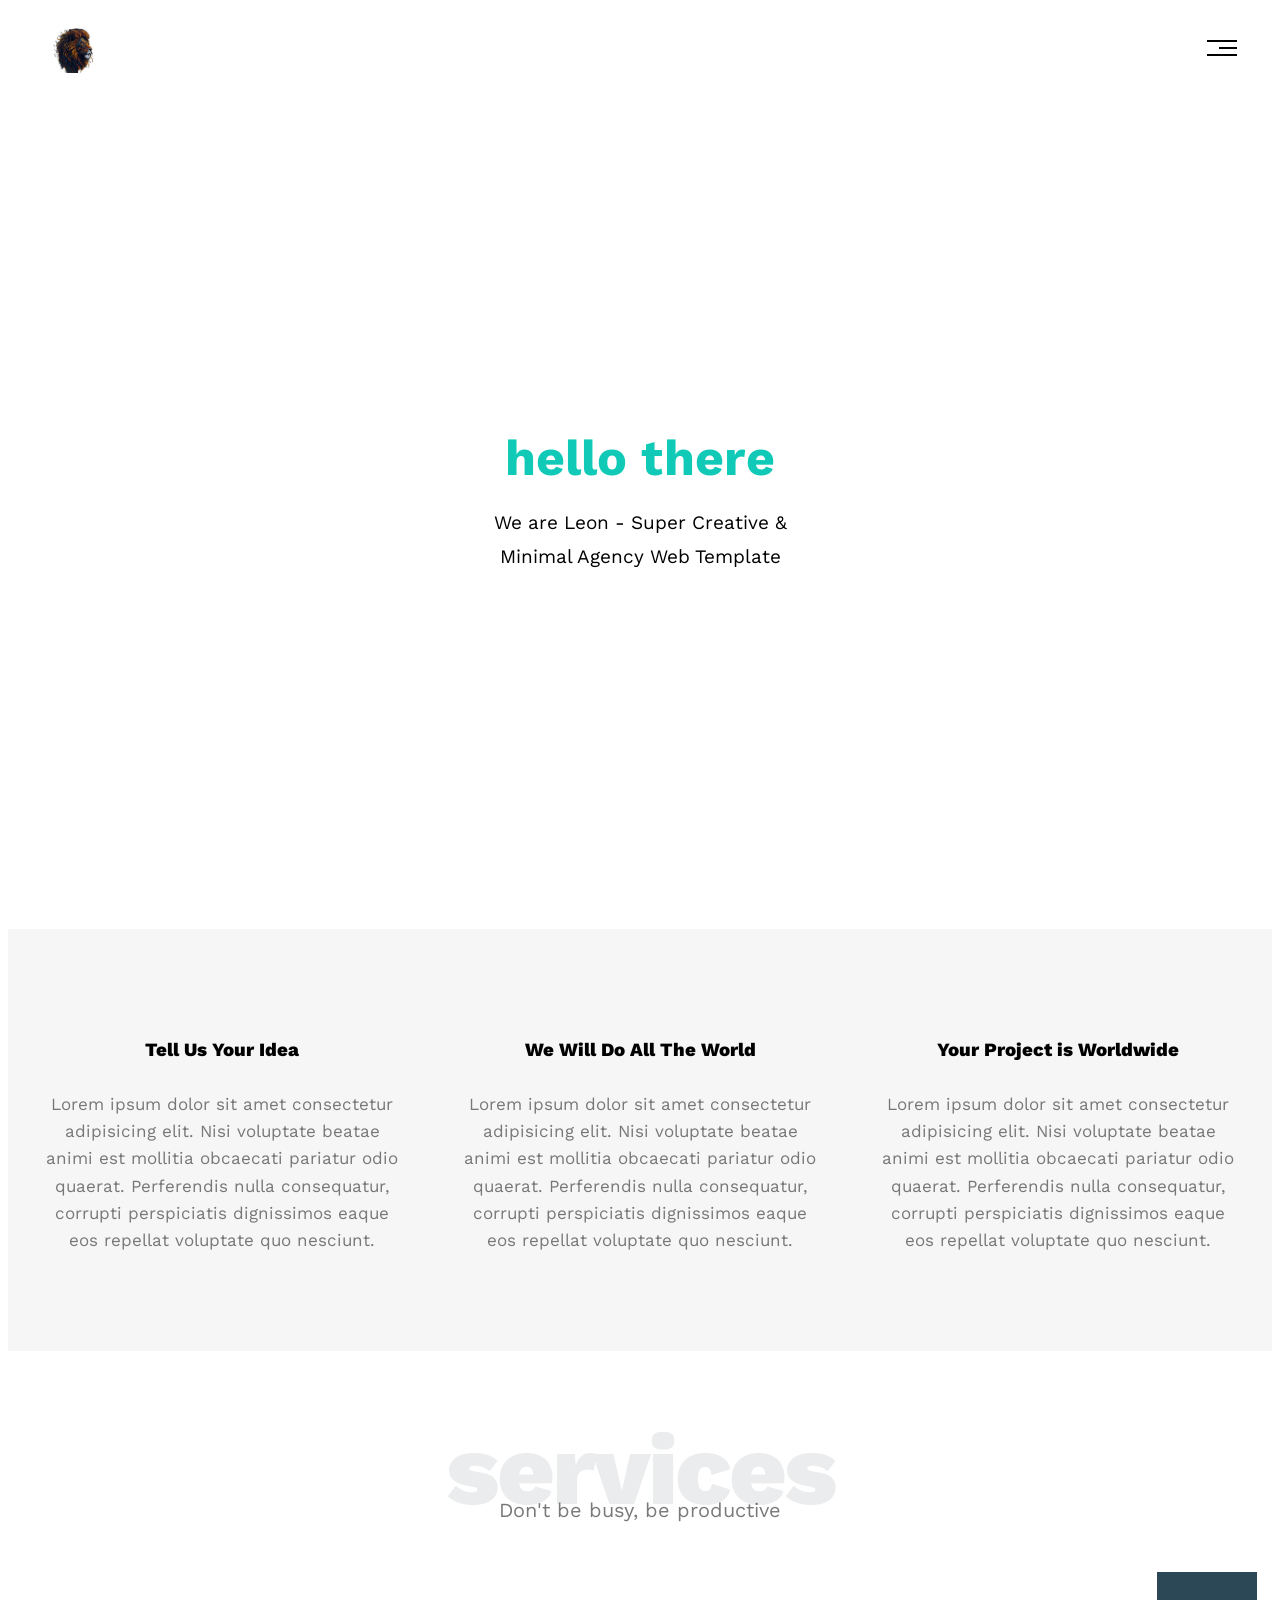
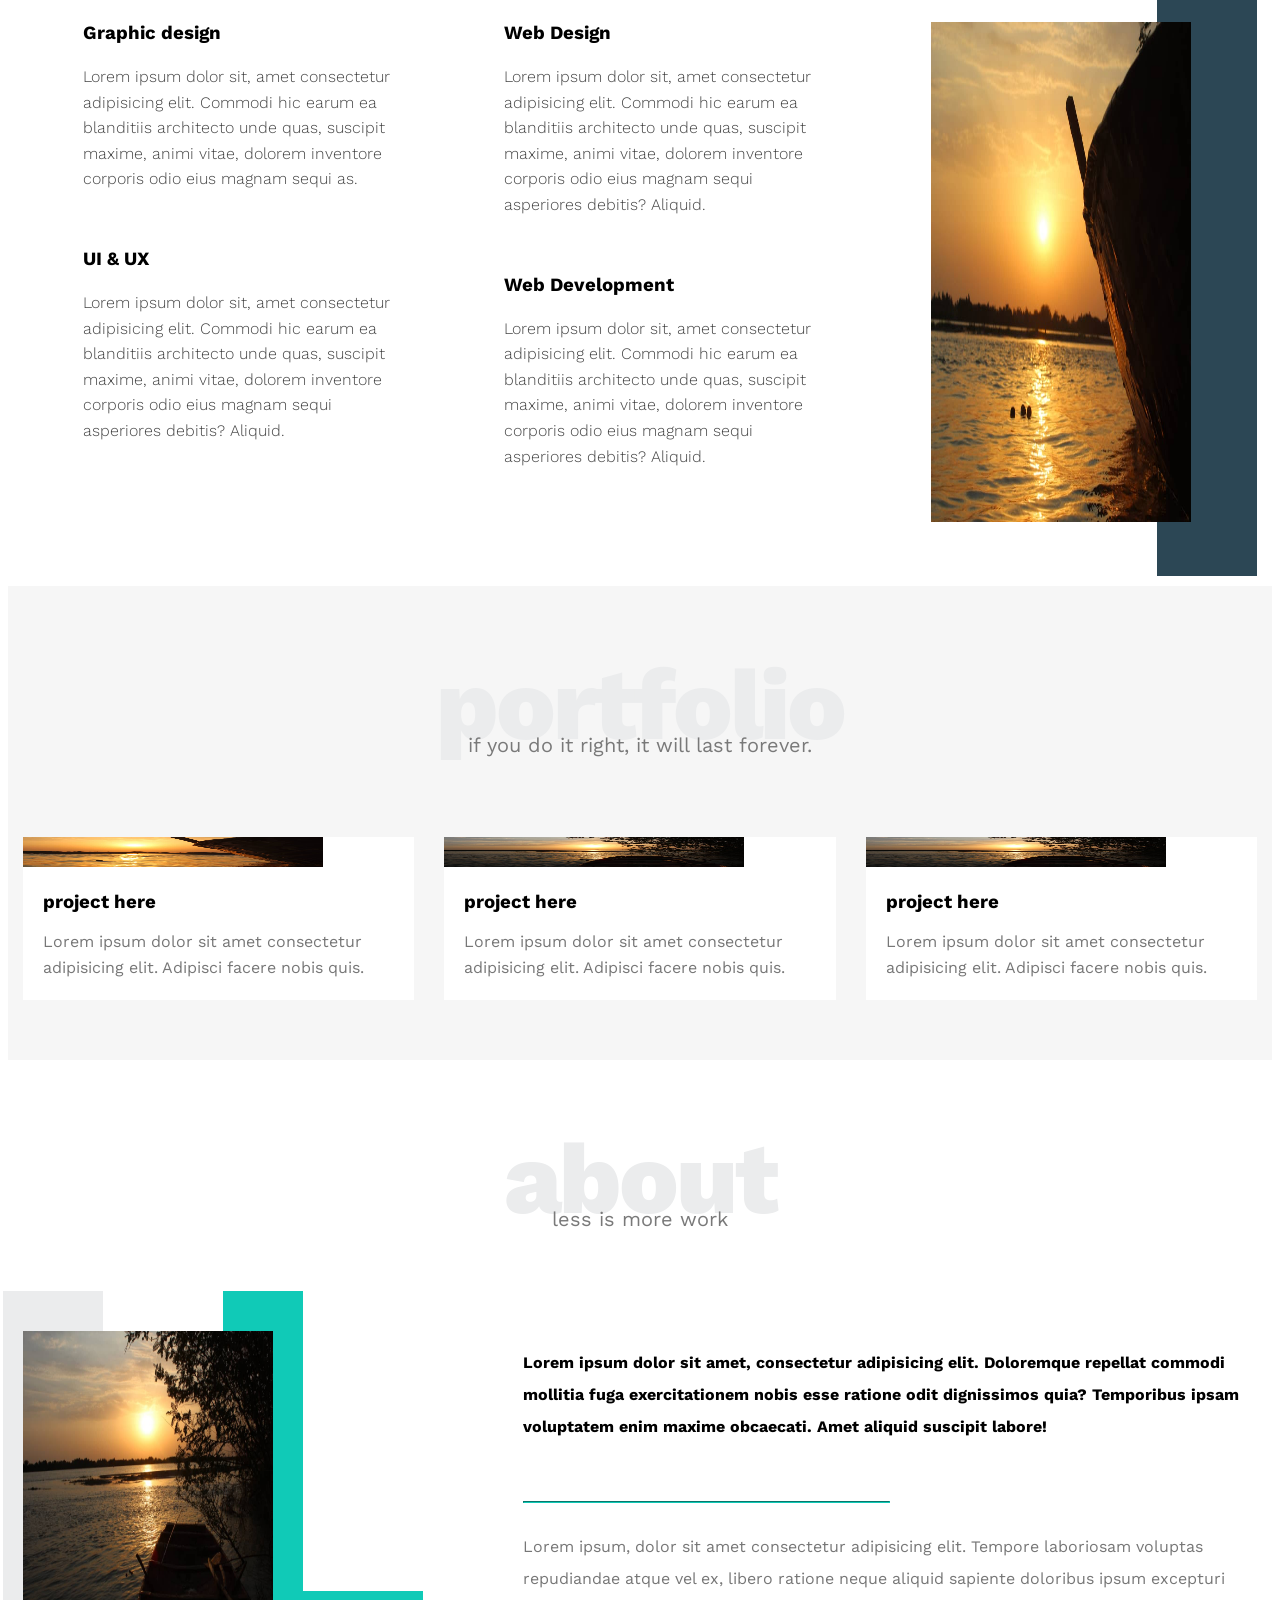
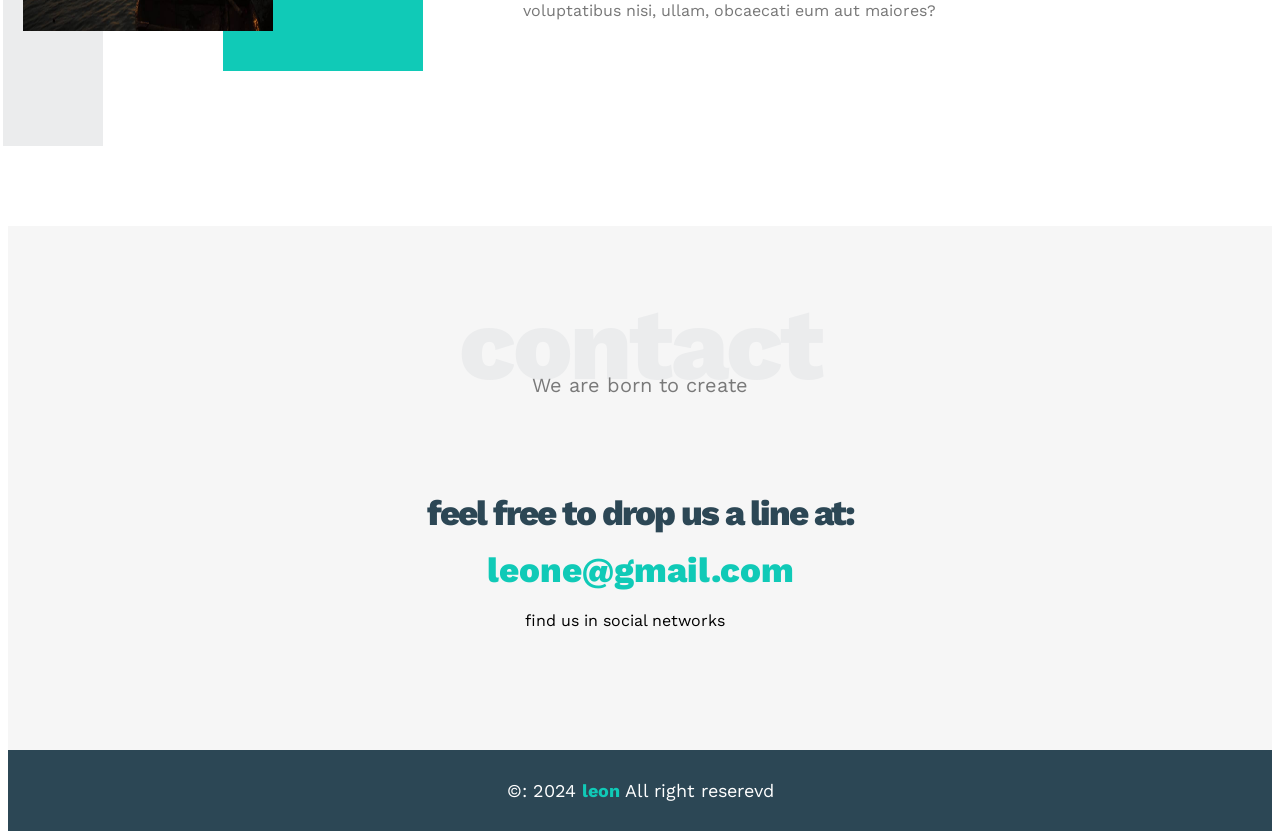
==== commit bdbbe530: "fn" ====
--- a/index.html
+++ b/index.html
@@ -181,7 +181,7 @@
             </div>
           </div>
           <div class="card">
-            <img src="/images/mountain.jpeg" alt="" />
+            <img src="/images/img (3).jpg" alt="" />
             <div class="info">
               <h3>project here</h3>
               <p>
@@ -201,7 +201,7 @@
         <p>less is more work</p>
         <div class="about-content">
           <div class="image">
-            <img src="images/image4.jpg" alt="" />
+            <img src="images/img (3).jpg" alt="" />
           </div>
           <div class="text">
             <p>
